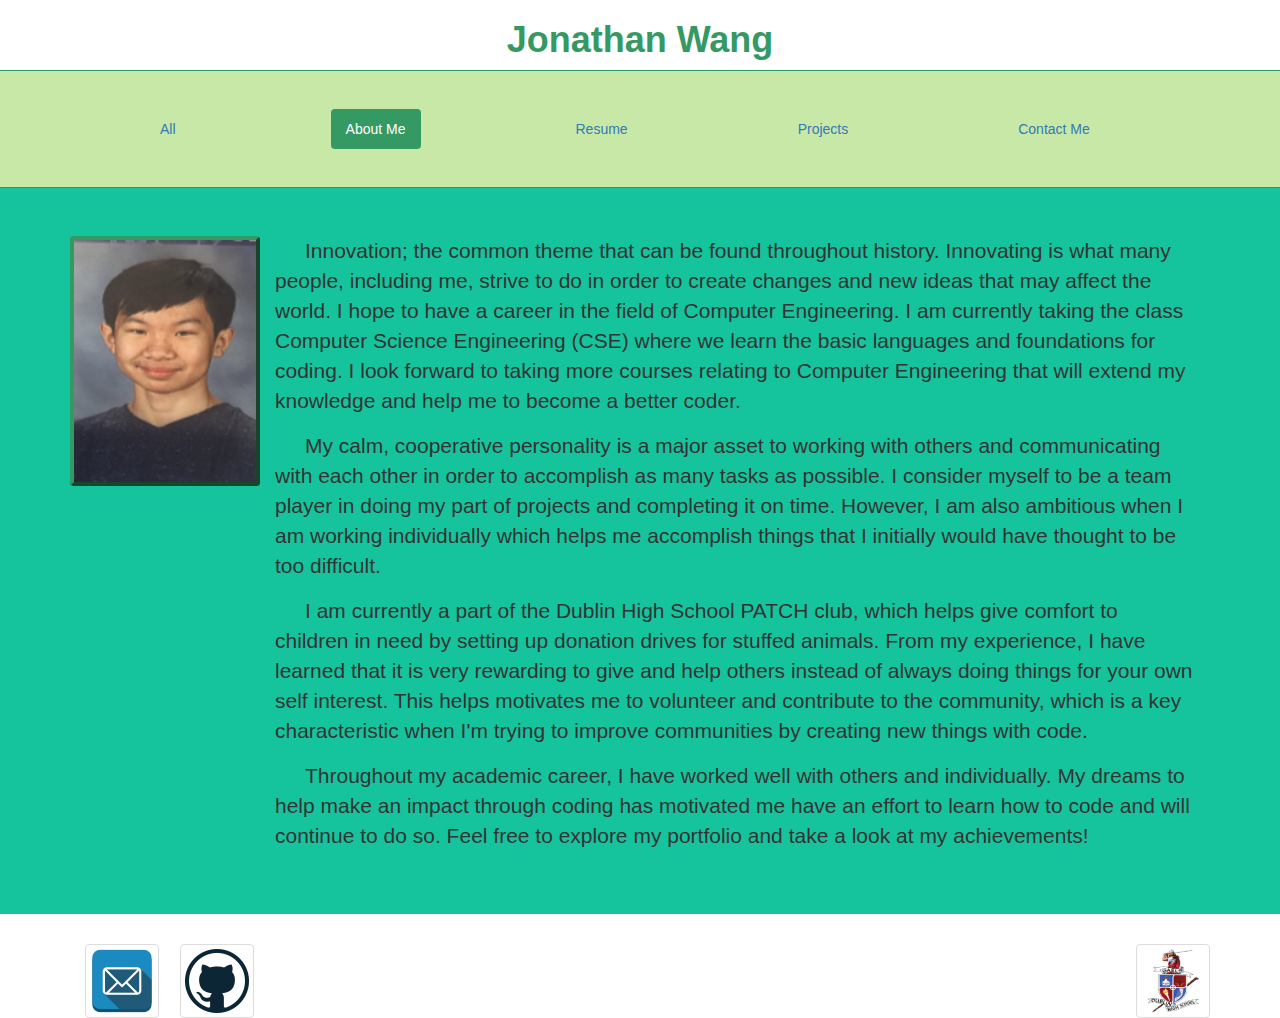
==== Wang_AboutMe.html @ 1f97e5bc "My first commit" ====
<!DOCTYPE html>
<html lang="en">
    <head>
        <meta charset="utf-8">
        <title> Jonathan Wang's Portfolio</title>
        <link href="bootstrap-3.3.7-dist/css/bootstrap.css" rel="stylesheet" type="text/css"/>
        <link href="Wang_Site.css" rel="stylesheet" type="text/css">
    </head>
    <body>
          <header>
            <h1 class="greenheadercolor" id="center"> Jonathan Wang </h1>
            <hr>
            <div class="navcolor" width=100%>
              <ul class="container nav nav-pills" id="navulsettings">
                <li id="navlistsettings" > <a  href="index.html"> All </a></li>
                <li class="active" id="navlistsettings" > <a  href="Wang_AboutMe.html"> About Me</a></li>
                <li id="navlistsettings" > <a  href="Wang_Resume.html"> Resume </a> </li>
                <li id="navlistsettings" > <a  href="Wang_Projects.html"> Projects</a></li>
                <li id="navlistsettings" > <a  href="Wang_Contacts.html"> Contact Me </a> </li>
              </ul>
            </div>
          </header>
          <hr>
          <section>
             <div class=" main">
               <div class="jumbotron" width=100%>
                  <div class="container">
                    <img class="thumbnail col-sm-2 thinimgframe" src="Images/JonathanPic.PNG" alt="This is a pic of me"/>
                    <p class="col-sm-10 pull-right" id="indent">   Innovation; the common theme that can be found throughout history. Innovating is what many people, including me, strive to do in order to create changes and new ideas that may affect the world. I hope to have a career in the field of Computer Engineering. I am currently taking the class Computer Science Engineering (CSE) where we learn the basic languages and foundations for coding. I look forward to taking more courses relating to Computer Engineering that will extend my knowledge and help me to become a better coder. </p>
                    <p  class="col-sm-10 pull-right" id="indent"> My calm, cooperative personality is a major asset to working with others and communicating with each other in order to accomplish as many tasks as possible. I consider myself to be a team player in doing my part of projects and completing it on time. However, I am also ambitious when I am working individually which helps me accomplish things that I initially would have thought to be too difficult. </p>
                    <p class="col-sm-10 pull-right" id="indent">  I am currently a part of the Dublin High School PATCH club, which helps give comfort to children in need by setting up donation drives for stuffed animals. From my experience, I have learned that it is very rewarding to give and help others instead of always doing things for your own self interest. This helps motivates me to volunteer and contribute to the community, which is a key characteristic when I'm trying to improve communities by creating new things with code.</p>
                    <p class="col-sm-10 pull-right" id="indent">  Throughout my academic career, I have worked well with others and individually. My dreams to help make an impact through coding has motivated me have an effort to learn how to code and will continue to do so. Feel free to explore my portfolio and take a look at my achievements! </p>
                  </div>
               </div>
             </div>
          </section>
          <footer class="container">
            <div class="row">
              <div class="col-sm-12">
                 <a class="col-sm-1 adisplay" href="https://mail.google.com" target="_blank"><img class="thumbnail" src="Images/email-logo.png"></a>
                 <a class="col-sm-1 adisplay" href="https://github.com/JonathanWang18?tab=repositories" target="_blank"><img class="thumbnail" src="Images/github.png"></a>
                 <a class="pull-right adisplay" href="https://www.dublin.k12.ca.us/dhs" target="_blank"> <img class="thumbnail" src="Images/dhslogo.png"></a>
              </div>
            </div>
          </footer>
    </body>
</html>
---- Wang_Site.css ----
#indent {
   text-indent: 30px;
}

#navlistsettings {
    display: inline;
     padding: 15px 50px;
     margin: 3px 20px;
     
}
    #navulsettings {
        padding: 20px;
    }
#center {
    text-align: center;
}
#navanchor {
    display: inline-block;
    width: 110px;
}

.adisplay {
    display: inline-block;
    height: 40px;
}


#middle {
    align-item: center;
}

.greenheadercolor {
    color: #359964;
    font-weight: bold;
     
}

.projdatesize {
    font-size: 14px;
}
.imgframe {
    border-style: outset;
    border-color:#359964;
    border-width: 8px;
}

hr {
    border-color:#259e5e;
    border-width: 1px;
    margin: 0px;
}

.thinimgframe {
    border-style: outset;
    border-color:#359964;
    border-width: 4px;
    padding: 0px;
}

.navcolor {
    background-color:#c7e8a7;
}

.imgmarginhome {
    margin-top: 18px;
}

.imghomesize {
    width: 300px;
    height: 400px;
}
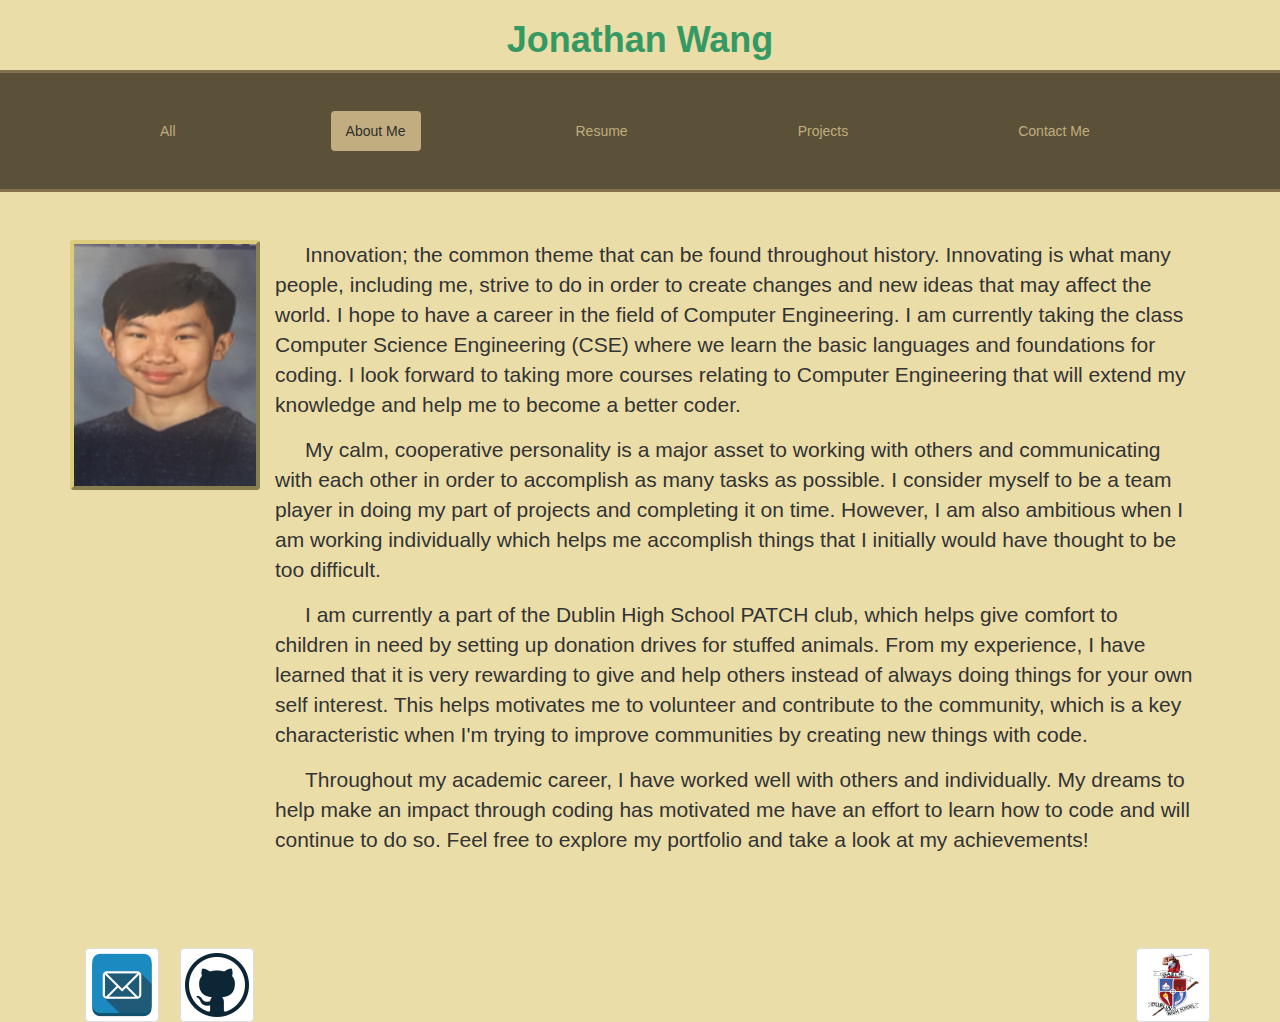
==== commit 8232db8b: "My 2nd commit" ====
--- a/Wang_AboutMe.html
+++ b/Wang_AboutMe.html
@@ -10,7 +10,7 @@
           <header>
             <h1 class="greenheadercolor" id="center"> Jonathan Wang </h1>
             <hr>
-            <div class="navcolor" width=100%>
+            <nav class="navcolor" width=100%>
               <ul class="container nav nav-pills" id="navulsettings">
                 <li id="navlistsettings" > <a  href="index.html"> All </a></li>
                 <li class="active" id="navlistsettings" > <a  href="Wang_AboutMe.html"> About Me</a></li>
@@ -18,7 +18,7 @@
                 <li id="navlistsettings" > <a  href="Wang_Projects.html"> Projects</a></li>
                 <li id="navlistsettings" > <a  href="Wang_Contacts.html"> Contact Me </a> </li>
               </ul>
-            </div>
+            </nav>
           </header>
           <hr>
           <section>
--- a/Wang_Site.css
+++ b/Wang_Site.css
@@ -45,20 +45,20 @@
 }
 
 hr {
-    border-color:#259e5e;
-    border-width: 1px;
+    border-color:#82714b;
+    border-width: 3px;
     margin: 0px;
 }
 
 .thinimgframe {
     border-style: outset;
-    border-color:#359964;
+    border-color:#ddcb7e;
     border-width: 4px;
     padding: 0px;
 }
 
 .navcolor {
-    background-color:#c7e8a7;
+    background-color:#5b5139;
 }
 
 .imgmarginhome {
@@ -68,4 +68,12 @@
 .imghomesize {
     width: 300px;
     height: 400px;
+}
+
+a {
+    color:#c1ad7f ;
+}
+
+body {
+    background-color:#eadda8 ;
 }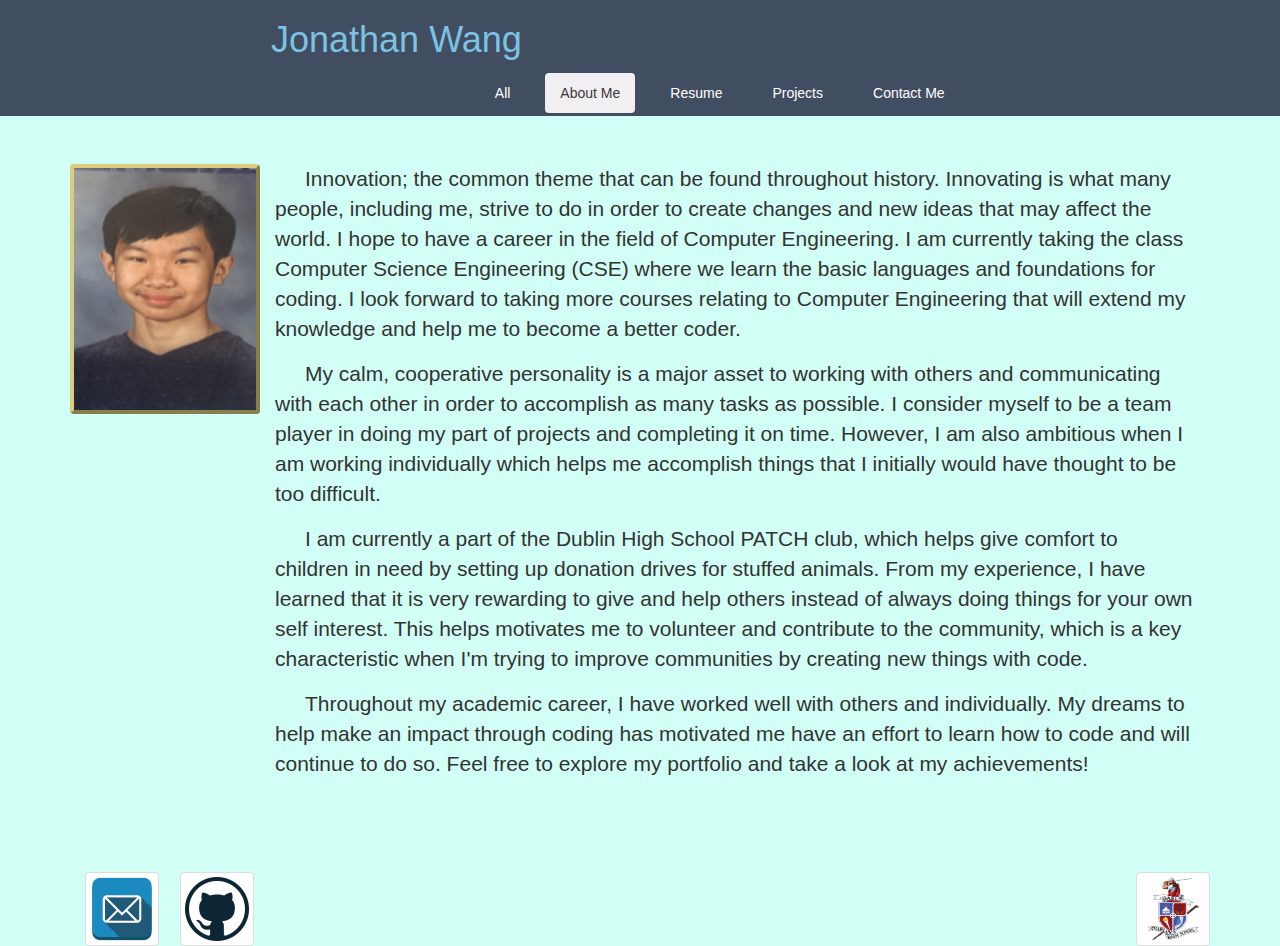
==== commit 70a8bbf2: "My first commit" ====
--- a/Wang_AboutMe.html
+++ b/Wang_AboutMe.html
@@ -7,20 +7,20 @@
         <link href="Wang_Site.css" rel="stylesheet" type="text/css">
     </head>
     <body>
-          <header>
-            <h1 class="greenheadercolor" id="center"> Jonathan Wang </h1>
-            <hr>
-            <nav class="navcolor" width=100%>
-              <ul class="container nav nav-pills" id="navulsettings">
-                <li id="navlistsettings" > <a  href="index.html"> All </a></li>
-                <li class="active" id="navlistsettings" > <a  href="Wang_AboutMe.html"> About Me</a></li>
-                <li id="navlistsettings" > <a  href="Wang_Resume.html"> Resume </a> </li>
-                <li id="navlistsettings" > <a  href="Wang_Projects.html"> Projects</a></li>
-                <li id="navlistsettings" > <a  href="Wang_Contacts.html"> Contact Me </a> </li>
-              </ul>
-            </nav>
-          </header>
-          <hr>
+          <header class="navheader anchorclass">
+            <div class="container-fluid">
+                <nav class="navigation">
+                    <h1 class="headercolor"> Jonathan Wang</h1> 
+                    <ul id="navbarul" class="anchorclass nav nav-pills col-md-4" width=100%>
+                        <li id="navlistsettings" > <a  href="index.html"> All </a></li>
+                        <li class="active" id="navlistsettings" > <a  href="Wang_AboutMe.html"> About Me</a></li>
+                        <li id="navlistsettings" > <a  href="Wang_Resume.html"> Resume </a> </li>
+                        <li id="navlistsettings" > <a  href="Wang_Projects.html"> Projects</a></li>
+                        <li id="navlistsettings" > <a  href="Wang_Contacts.html"> Contact Me </a> </li>
+                    </ul>
+                </nav>
+            </div>
+        </header>
           <section>
              <div class=" main">
                <div class="jumbotron" width=100%>
--- a/Wang_Site.css
+++ b/Wang_Site.css
@@ -4,12 +4,12 @@
 
 #navlistsettings {
     display: inline;
-     padding: 15px 50px;
-     margin: 3px 20px;
+     padding:  0px;
+     margin: 3px 10px;
      
 }
-    #navulsettings {
-        padding: 20px;
+#navulsettings {
+    padding: 20px;
     }
 #center {
     text-align: center;
@@ -24,16 +24,14 @@
     height: 40px;
 }
 
+.headercolor {
+    color: #7cc2e2;
+}
 
 #middle {
     align-item: center;
 }
-
-.greenheadercolor {
-    color: #359964;
-    font-weight: bold;
      
-}
 
 .projdatesize {
     font-size: 14px;
@@ -44,11 +42,6 @@
     border-width: 8px;
 }
 
-hr {
-    border-color:#82714b;
-    border-width: 3px;
-    margin: 0px;
-}
 
 .thinimgframe {
     border-style: outset;
@@ -57,9 +50,6 @@
     padding: 0px;
 }
 
-.navcolor {
-    background-color:#5b5139;
-}
 
 .imgmarginhome {
     margin-top: 18px;
@@ -70,10 +60,28 @@
     height: 400px;
 }
 
-a {
-    color:#c1ad7f ;
+.anchorclass {
+    background-color: #414d60;
+    margin-left: 5px;
+    text-align: left;
+    margin: 0px;
+    padding-left: 20%;
+    width: 100%;
+
+    
 }
 
 body {
-    background-color:#eadda8 ;
-}+    background-color:#d2fff5 ;
+}
+
+    
+
+.navhead {
+    background-color: #f1eff2;
+}
+
+nav-pill: hover {
+    color:black !important;
+}
+
